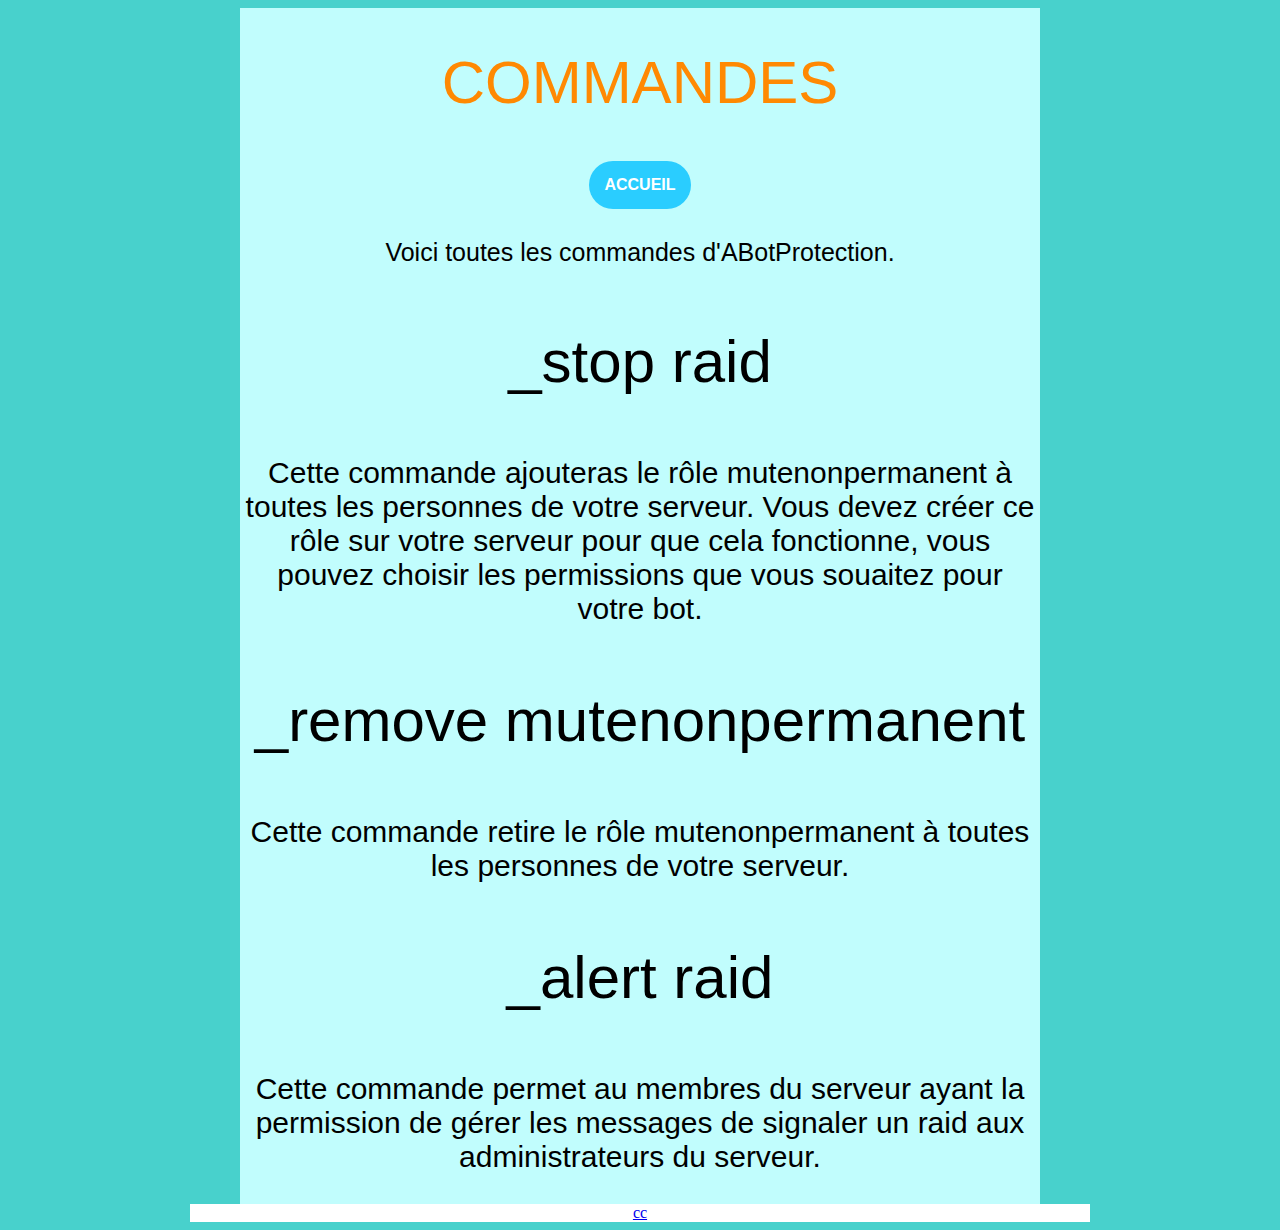
==== pagecommandabotp.html @ 0df8c71d "Add files via upload" ====
<!DOCTYPE html>

<html>
    <head>
            <meta charset="utf-8" >
            <title>ABotProtectionCommandes</title>
            <link rel="stylesheet" href="style.css">
        </head>

        <body> 

            <div id ="chuisundiv">

            <h1 class="textedutitre">COMMANDES</h1>
            <button class="boutonbleu" id="boutonacceilid" ><strong>ACCUEIL</strong></button>
            <p class="textenormale">Voici toutes les commandes d'ABotProtection.</p>
            <p class="titrecommandsabotp">_stop raid</p>
            <p class="textcommandsabotp">Cette commande ajouteras le rôle mutenonpermanent à toutes les personnes de votre serveur. Vous devez créer ce rôle sur votre serveur pour que cela fonctionne, vous pouvez choisir les permissions que vous souaitez pour votre bot.</p>
            <p class="titrecommandsabotp">_remove mutenonpermanent</p>
            <p class="textcommandsabotp">Cette commande retire le rôle mutenonpermanent à toutes les personnes de votre serveur.</p>
            <p class="titrecommandsabotp">_alert raid</p>
            <p class="textcommandsabotp">Cette commande permet au membres du serveur ayant la permission de gérer les messages de signaler un raid aux administrateurs du serveur.</p>
        </div>
            <div id="sinscrire" >
                <a href="https:youtube.com">cc</a>
            </div>
            <script type="text/javascript" src="sciptabotfunjs.js"></script>
        </body>






</html>
---- style.css ----
body {
    background-color: mediumturquoise;
}

#sinscrire {
    width: 900px;
    margin: 0 auto;
    background-color: white;
    text-align: center;
    align-content: center;
    top: 50%;
    left: 50%;
    transform: translate(center, center);

}

#divdeux {
    width: 1000px;
    margin: 0 auto;
    background-color: rgb(193, 253, 253);
    text-align: center;
    align-content: center;
}

#chuisundiv
{
    width: 800px;
    margin: 0 auto;
    background-color: rgb(193, 253, 253);
    text-align: center;
    align-content: center;
}

.boutonorange {
    background-color: rgb(255, 131, 42);
    border: none;
    color: rgb(255, 255, 255);
    padding: 15px;
    text-align: center;
    text-decoration: none;
    display: inline-block;
    font-size: 16px;
    margin: 4px 2px;
    border-radius: 2rem;
    overflow: hidden;
    position: relative;
}

.boutonbleu {
    background-color: rgb(42, 205, 255);
    border: none;
    color: rgb(255, 255, 255);
    padding: 15px;
    text-align: center;
    text-decoration: none;
    display: inline-block;
    font-size: 16px;
    margin: 4px 2px;
    border-radius: 2rem;
    overflow: hidden;
    position: relative;
}


.textedutitre {
    color: rgb(255, 137, 2);
    font-family:Impact, Haettenschweiler, 'Arial Narrow Bold', sans-serif;
    font-weight: 50;
    font-size: 60px;
}

.textenormale {
    font-family: Arial, Helvetica, sans-serif;
    font-weight: 50;
    font-size: 25px;
}

.rondclasse {

    height: 40px;
    width: 40px;
    border-radius: 50%;
    background: rgba(255, 255, 255, 0.582);
    position: absolute;
    animation: rippleanim 1s ease-in-out;
}

@keyframes rippleanim {
    to {
        opacity: 0;
        transform: translate(-50%, -50%) scale(3.5);

    }
}

.titrecommandsabotp {
    font-family: Impact, Haettenschweiler, 'Arial Narrow Bold', sans-serif;
    font-size: 60px;
}

.textcommandsabotp {
    font-family: Arial, Helvetica, sans-serif;
    font-size: 30px;
}

.centrechekbox {
    position: absolute;
    top: 50%;
    left: 50%;
    transform: translate(-50%, -50%);

}

#colisiochekbox {
    position: relative;
    width: 120px;
    height: 40px;
    -webkit-appearance: none;
    background: linear-gradient(0deg, #333, #000);
    outline: none;
    border-radius: 20px;
    box-shadow: 0 0 0 4px #353535, 0 0 0 5px #3e3e3e, inset 0 0 10px rgba(0, 0, 0, 1), 0 5px 20px rgba(0, 0, 0, .5);
}

input[id="colisiochekbox"]:before {
    content: '';
    position:absolute ;
    top:0;
    left:0;
    width: 80px;
    height: 40px;
    background: linear-gradient(0deg, #000, #6b6b6b);
    border-radius: 20px;
    box-shadow: 0 0 0 1px #232323;
    transform: scale(0.98, 0.96);
    transition: 0.5s;

}

input:checked[id="colisiochekbox"]:before {
    left: 40px;

}

input[id="colisiochekbox"]:after {
    content: '';
    position:absolute ;
    top:calc(50% - 2px);
    left: 65px;
    width: 4px;
    height: 4px;
    background: linear-gradient(0deg, #6b6b6b, #000);
    border-radius: 50%;
    transition: 0.5s;

}

input:checked[id="colisiochekbox"]:after {
    left: 105px;
    background: #63cdff;
    box-shadow: 0 0 5px #13b3ff, 0 0 15px #13b3ff;

}
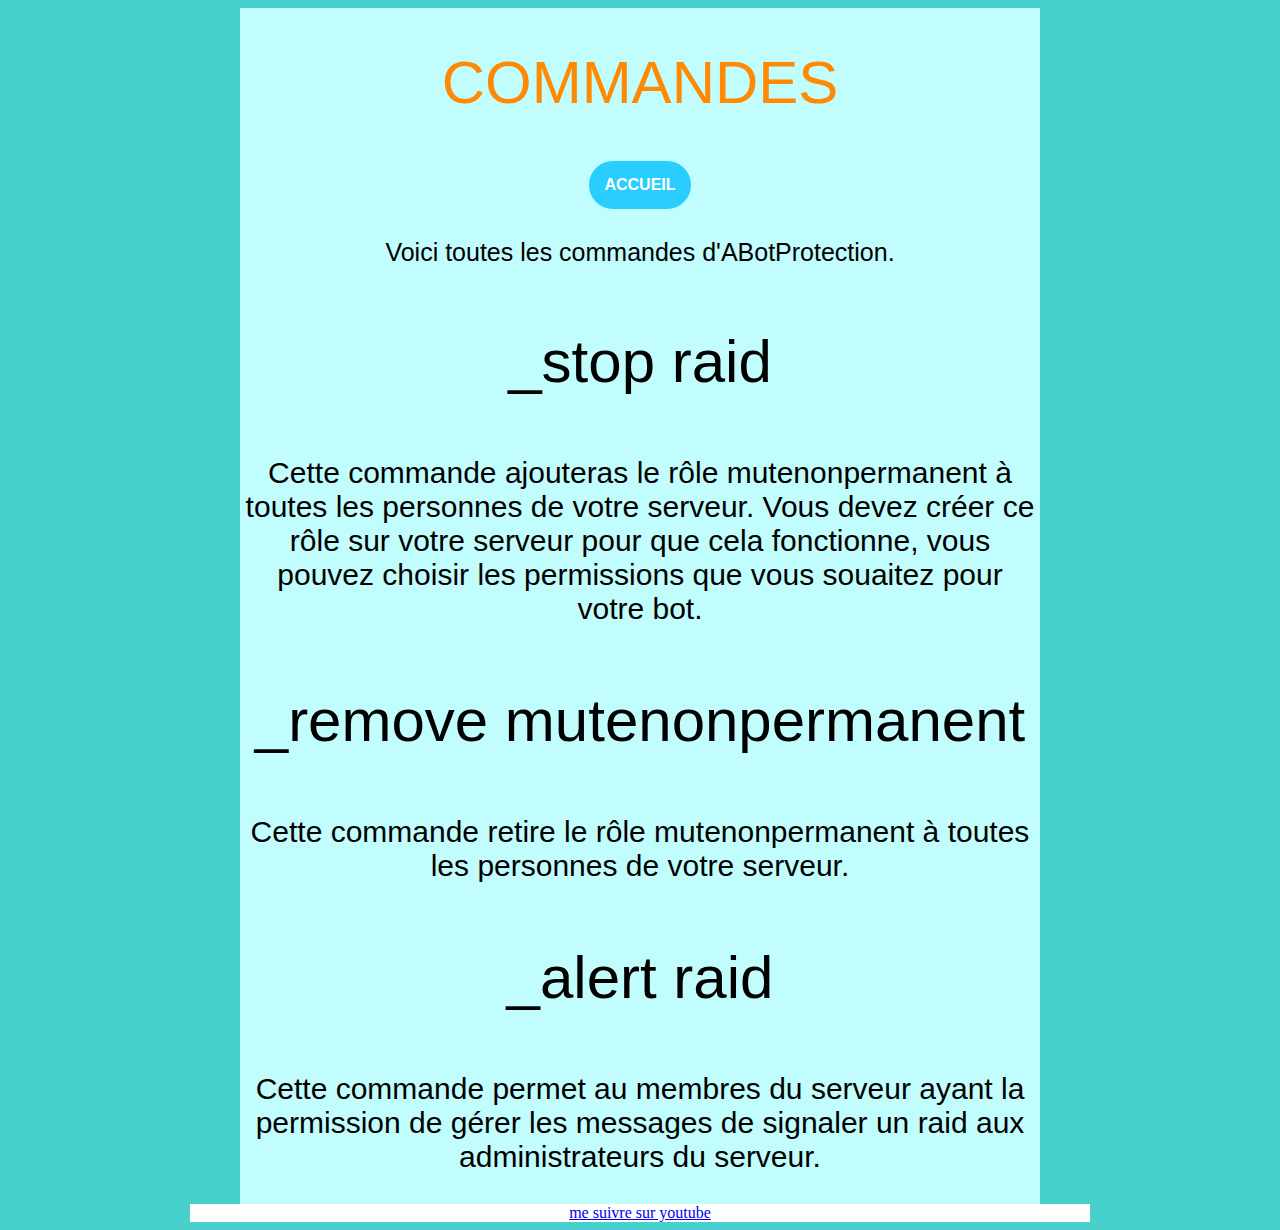
==== commit 4251811e: "Update pagecommandabotp.html" ====
--- a/pagecommandabotp.html
+++ b/pagecommandabotp.html
@@ -22,7 +22,7 @@
             <p class="textcommandsabotp">Cette commande permet au membres du serveur ayant la permission de gérer les messages de signaler un raid aux administrateurs du serveur.</p>
         </div>
             <div id="sinscrire" >
-                <a href="https:youtube.com">cc</a>
+                <a href="https://www.youtube.com/channel/UCxKW0bbesU8U_Xj-B_DJczQ">me suivre sur youtube</a>
             </div>
             <script type="text/javascript" src="sciptabotfunjs.js"></script>
         </body>
@@ -32,4 +32,4 @@
 
 
 
-</html>+</html>
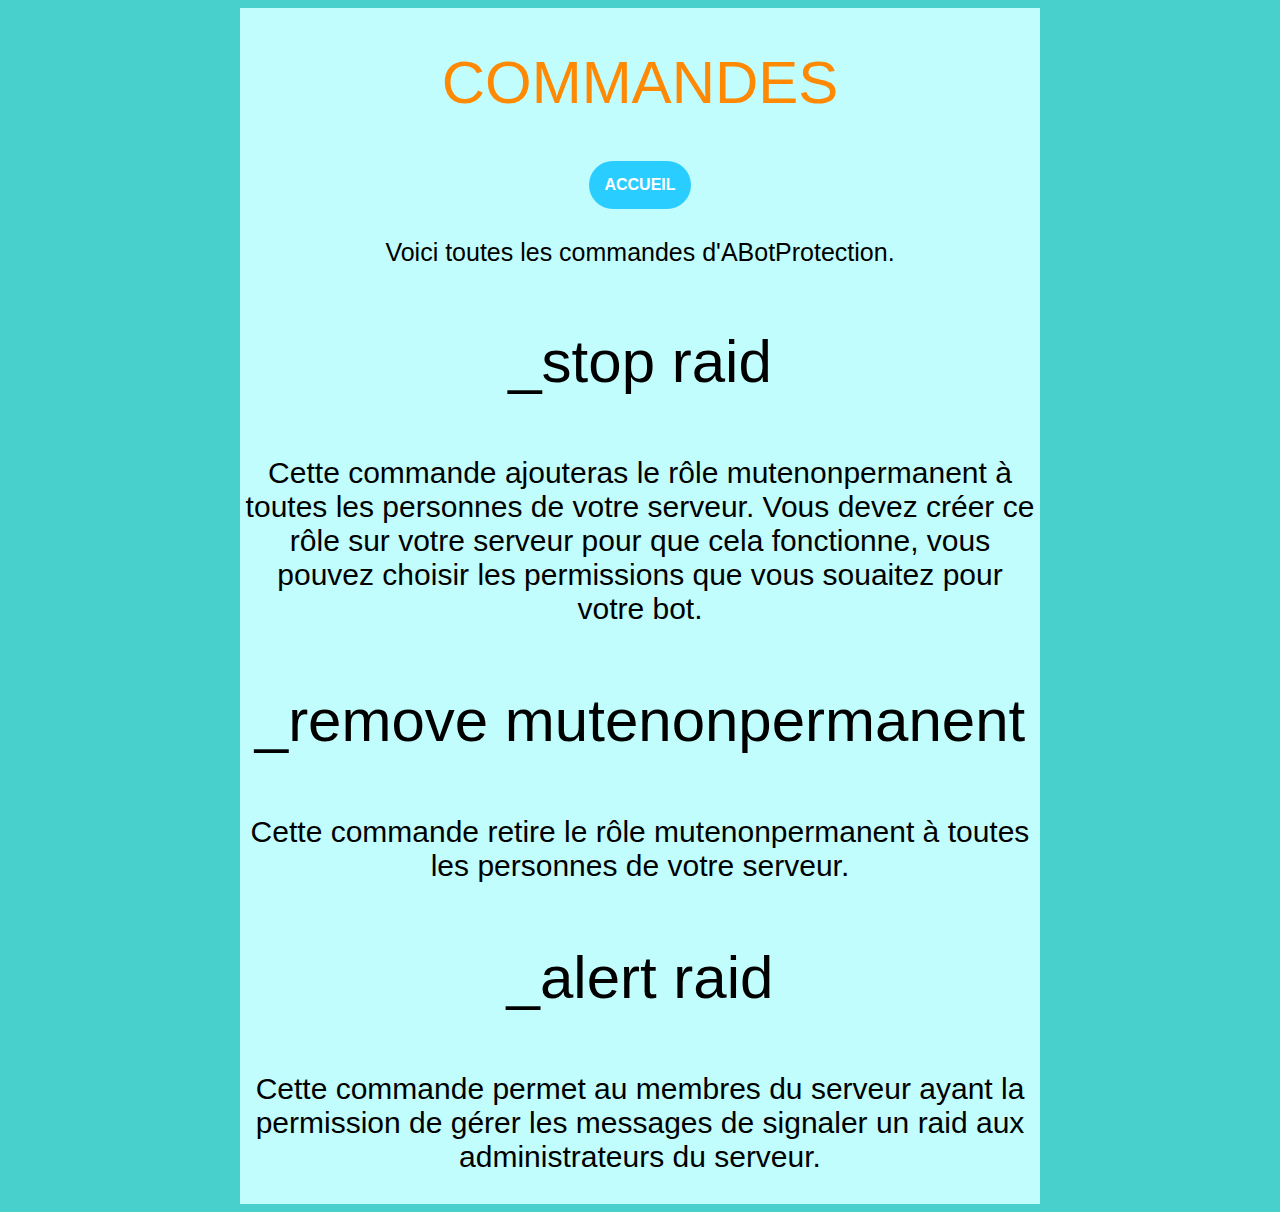
==== commit 78ecca5f: "Update pagecommandabotp.html" ====
--- a/pagecommandabotp.html
+++ b/pagecommandabotp.html
@@ -21,9 +21,6 @@
             <p class="titrecommandsabotp">_alert raid</p>
             <p class="textcommandsabotp">Cette commande permet au membres du serveur ayant la permission de gérer les messages de signaler un raid aux administrateurs du serveur.</p>
         </div>
-            <div id="sinscrire" >
-                <a href="https://www.youtube.com/channel/UCxKW0bbesU8U_Xj-B_DJczQ">me suivre sur youtube</a>
-            </div>
             <script type="text/javascript" src="sciptabotfunjs.js"></script>
         </body>
 
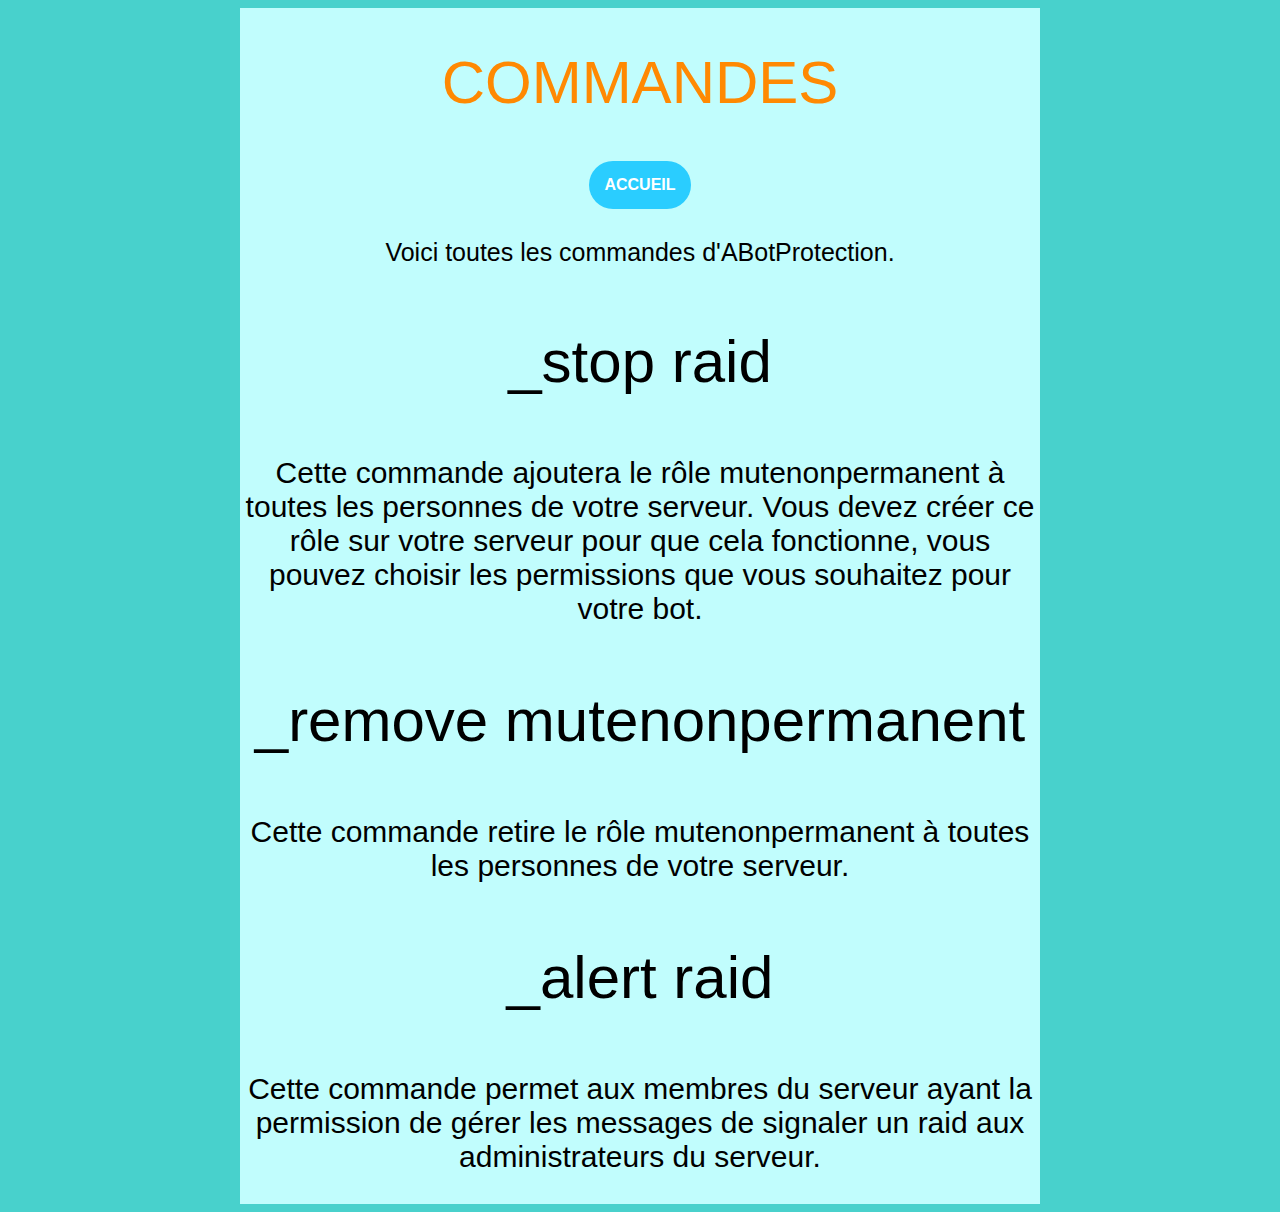
==== commit 2df824fc: "Update pagecommandabotp.html" ====
--- a/pagecommandabotp.html
+++ b/pagecommandabotp.html
@@ -15,11 +15,11 @@
             <button class="boutonbleu" id="boutonacceilid" ><strong>ACCUEIL</strong></button>
             <p class="textenormale">Voici toutes les commandes d'ABotProtection.</p>
             <p class="titrecommandsabotp">_stop raid</p>
-            <p class="textcommandsabotp">Cette commande ajouteras le rôle mutenonpermanent à toutes les personnes de votre serveur. Vous devez créer ce rôle sur votre serveur pour que cela fonctionne, vous pouvez choisir les permissions que vous souaitez pour votre bot.</p>
+            <p class="textcommandsabotp">Cette commande ajoutera le rôle mutenonpermanent à toutes les personnes de votre serveur. Vous devez créer ce rôle sur votre serveur pour que cela fonctionne, vous pouvez choisir les permissions que vous souhaitez pour votre bot.</p>
             <p class="titrecommandsabotp">_remove mutenonpermanent</p>
             <p class="textcommandsabotp">Cette commande retire le rôle mutenonpermanent à toutes les personnes de votre serveur.</p>
             <p class="titrecommandsabotp">_alert raid</p>
-            <p class="textcommandsabotp">Cette commande permet au membres du serveur ayant la permission de gérer les messages de signaler un raid aux administrateurs du serveur.</p>
+            <p class="textcommandsabotp">Cette commande permet aux membres du serveur ayant la permission de gérer les messages de signaler un raid aux administrateurs du serveur.</p>
         </div>
             <script type="text/javascript" src="sciptabotfunjs.js"></script>
         </body>
--- a/style.css
+++ b/style.css
@@ -1,9 +1,4 @@
-
-body {
-    background-color: mediumturquoise;
-}
-
-#sinscrire {
+#changedetheme {
     width: 900px;
     margin: 0 auto;
     background-color: white;
@@ -15,19 +10,10 @@
 
 }
 
-#divdeux {
-    width: 1000px;
-    margin: 0 auto;
-    background-color: rgb(193, 253, 253);
-    text-align: center;
-    align-content: center;
-}
-
 #chuisundiv
 {
     width: 800px;
     margin: 0 auto;
-    background-color: rgb(193, 253, 253);
     text-align: center;
     align-content: center;
 }
@@ -112,7 +98,7 @@
 
 }
 
-#colisiochekbox {
+input[id="colisiochekbox"] {
     position: relative;
     width: 120px;
     height: 40px;
@@ -134,7 +120,7 @@
     border-radius: 20px;
     box-shadow: 0 0 0 1px #232323;
     transform: scale(0.98, 0.96);
-    transition: 0.5s;
+    transition: 0.3s;
 
 }
 
@@ -152,7 +138,7 @@
     height: 4px;
     background: linear-gradient(0deg, #6b6b6b, #000);
     border-radius: 50%;
-    transition: 0.5s;
+    transition: 0.3s;
 
 }
 
@@ -161,4 +147,8 @@
     background: #63cdff;
     box-shadow: 0 0 5px #13b3ff, 0 0 15px #13b3ff;
 
-}+}
+
+input:checked[id="colisiochekbox"] {
+    background: linear-gradient(0deg, #6dd1ff, #20b7ff);
+}
